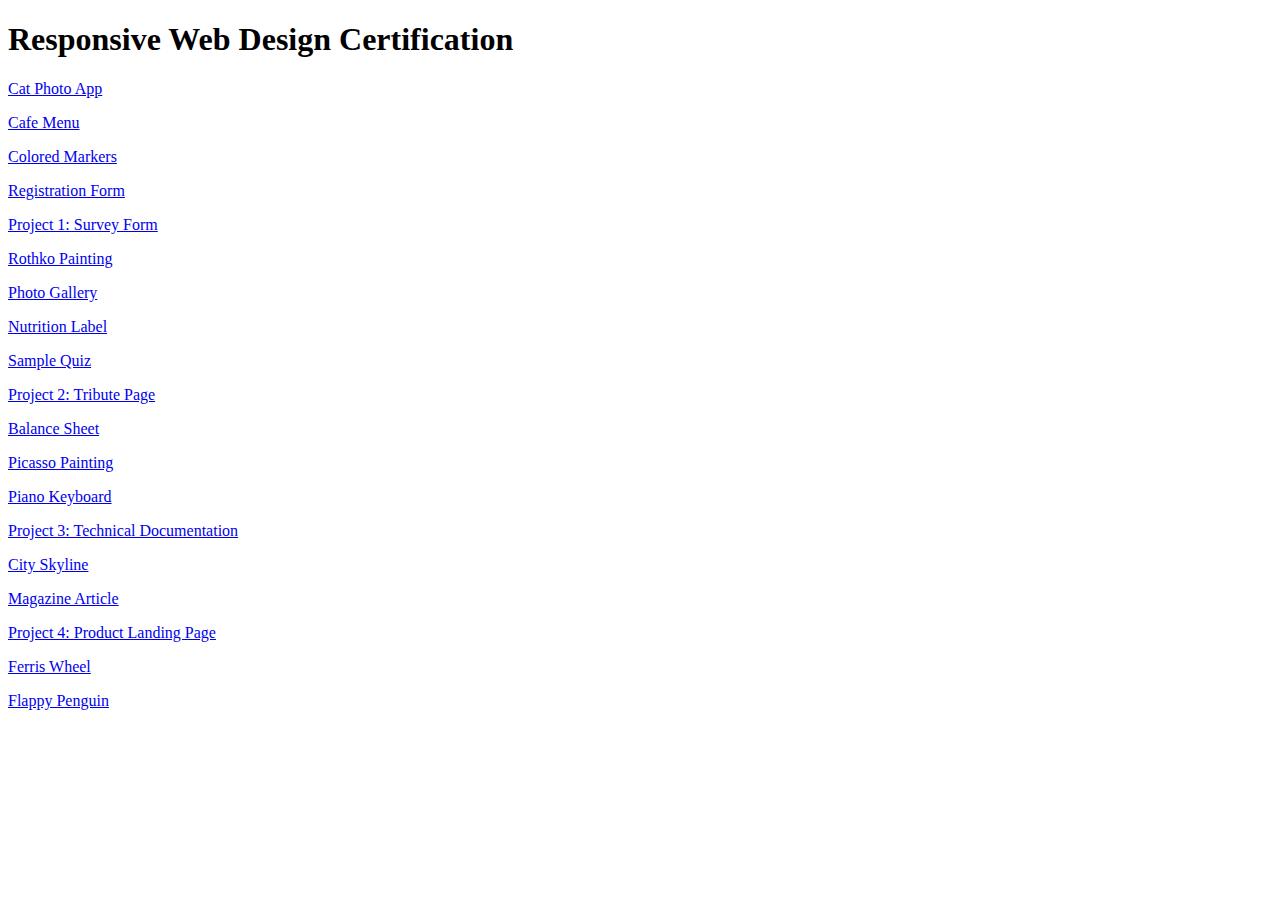
==== index.html @ e385f650 "Add initial portfolio page" ====
<!DOCTYPE html>
<html lang="en">
  <head>
    <title>Philip Reese Portfolio</title>
    <meta charset="utf-8">
    <meta name="viewport" content="width=device-width, initial-scale=1.0">
  </head>
  <body>
    <h1>Responsive Web Design Certification</h1>
    <p><a href="./01-cat-photo-app/index.html">Cat Photo App</a></p>
    <p><a href="./02-cafe-menu/index.html">Cafe Menu</a></p>
    <p><a href="./03-colored-markers/index.html">Colored Markers</a></p>
    <p><a href="./04-registration-form/index.html">Registration Form</a></p>
    <p><a href="./05-project-1-survey-form/index.html">Project 1: Survey Form</a></p>
    <p><a href="./06-rothko-painting/index.html">Rothko Painting</a></p>
    <p><a href="./07-photo-gallery/index.html">Photo Gallery</a></p>
    <p><a href="./08-nutrition-label/index.html">Nutrition Label</a></p>
    <p><a href="./09-sample-quiz/index.html">Sample Quiz</a></p>
    <p><a href="./10-project-2-tribute-page/index.html">Project 2: Tribute Page</a></p>
    <p><a href="./11-balance-sheet/index.html">Balance Sheet</a></p>
    <p><a href="./12-picasso-painting/index.html">Picasso Painting</a></p>
    <p><a href="./13-piano-keyboard/index.html">Piano Keyboard</a></p>
    <p><a href="./14-project-3-technical-documentation/index.html">Project 3: Technical Documentation</a></p>
    <p><a href="./15-city-skyline/index.html">City Skyline</a></p>
    <p><a href="./16-magazine-article/index.html">Magazine Article</a></p>
    <p><a href="./17-project-4-product-landing-page/index.html">Project 4: Product Landing Page</a></p>
    <p><a href="./18-ferris-wheel/index.html">Ferris Wheel</a></p>
    <p><a href="./19-flappy-penguin/index.html">Flappy Penguin</a></p>
  </body>
</html>
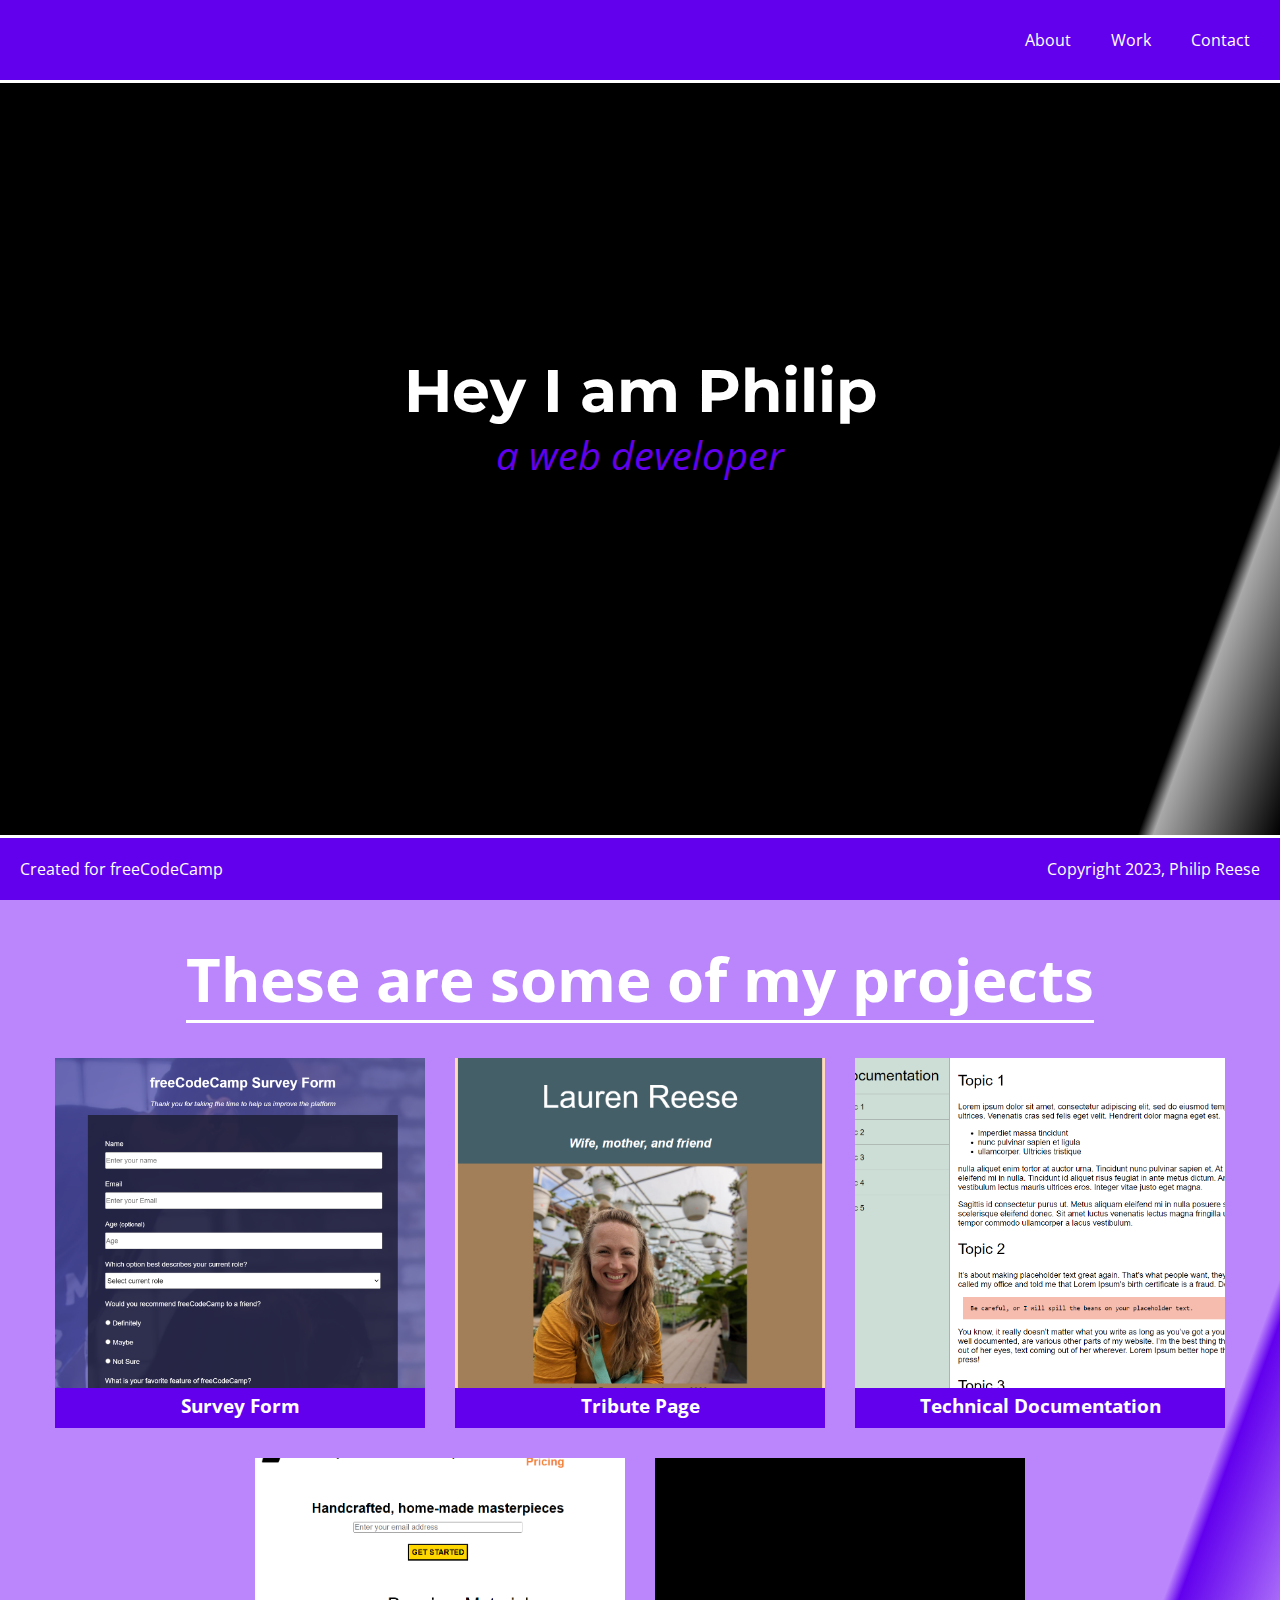
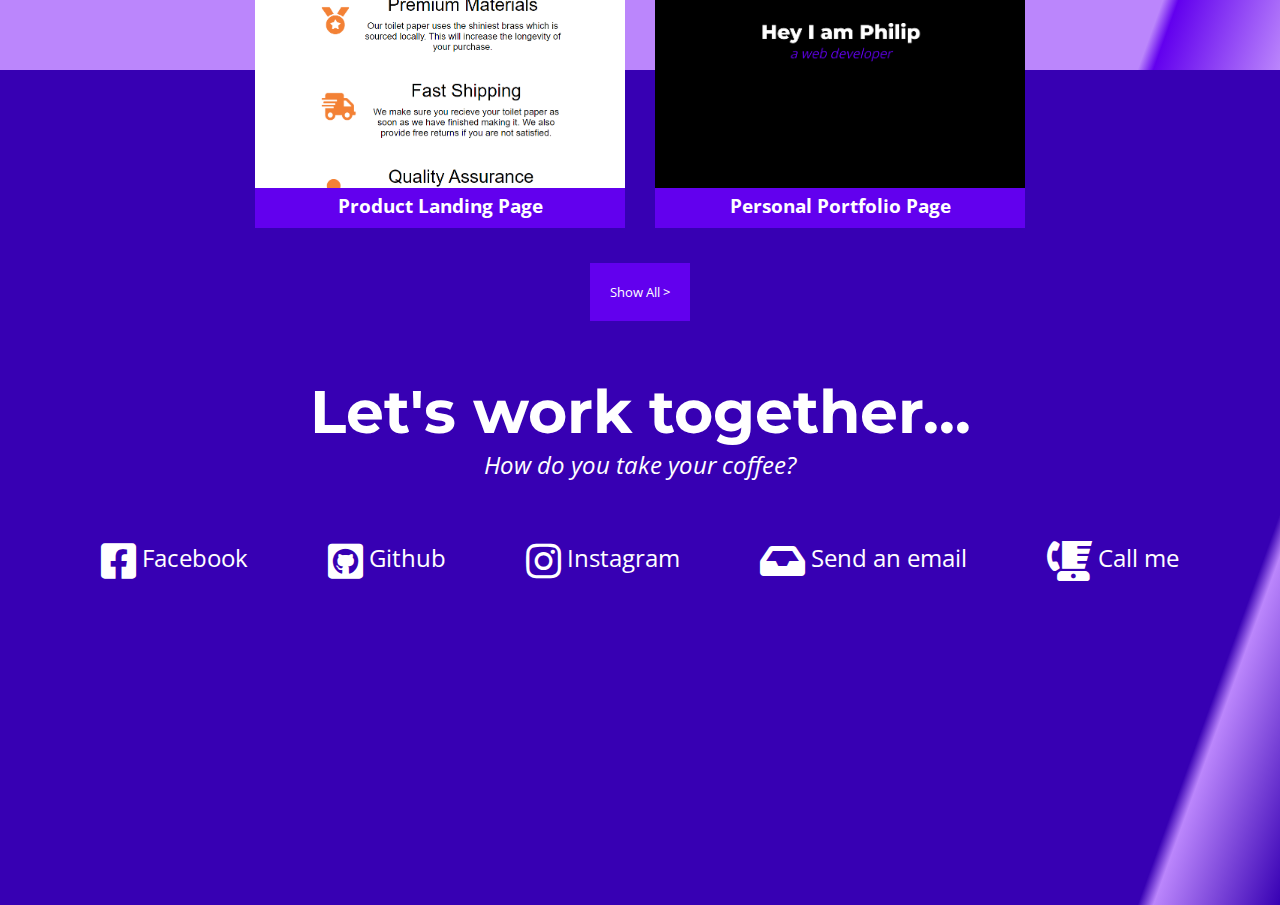
==== commit f34cffcf: "Finish project 5" ====
--- a/index.html
+++ b/index.html
@@ -1,30 +1,76 @@
 <!DOCTYPE html>
 <html lang="en">
-  <head>
-    <title>Philip Reese Portfolio</title>
-    <meta charset="utf-8">
-    <meta name="viewport" content="width=device-width, initial-scale=1.0">
-  </head>
-  <body>
-    <h1>Responsive Web Design Certification</h1>
-    <p><a href="./01-cat-photo-app/index.html">Cat Photo App</a></p>
-    <p><a href="./02-cafe-menu/index.html">Cafe Menu</a></p>
-    <p><a href="./03-colored-markers/index.html">Colored Markers</a></p>
-    <p><a href="./04-registration-form/index.html">Registration Form</a></p>
-    <p><a href="./05-project-1-survey-form/index.html">Project 1: Survey Form</a></p>
-    <p><a href="./06-rothko-painting/index.html">Rothko Painting</a></p>
-    <p><a href="./07-photo-gallery/index.html">Photo Gallery</a></p>
-    <p><a href="./08-nutrition-label/index.html">Nutrition Label</a></p>
-    <p><a href="./09-sample-quiz/index.html">Sample Quiz</a></p>
-    <p><a href="./10-project-2-tribute-page/index.html">Project 2: Tribute Page</a></p>
-    <p><a href="./11-balance-sheet/index.html">Balance Sheet</a></p>
-    <p><a href="./12-picasso-painting/index.html">Picasso Painting</a></p>
-    <p><a href="./13-piano-keyboard/index.html">Piano Keyboard</a></p>
-    <p><a href="./14-project-3-technical-documentation/index.html">Project 3: Technical Documentation</a></p>
-    <p><a href="./15-city-skyline/index.html">City Skyline</a></p>
-    <p><a href="./16-magazine-article/index.html">Magazine Article</a></p>
-    <p><a href="./17-project-4-product-landing-page/index.html">Project 4: Product Landing Page</a></p>
-    <p><a href="./18-ferris-wheel/index.html">Ferris Wheel</a></p>
-    <p><a href="./19-flappy-penguin/index.html">Flappy Penguin</a></p>
-  </body>
+	<head>
+		<title>Philip Reese Portfolio</title>
+		<meta charset="utf-8">
+		<meta name="viewport" content="width=device-width, initial-scale=1.0">
+		<link rel="stylesheet" href=".\20-project-5-portfolio\styles.css">
+		<link rel="stylesheet" href="https://use.fontawesome.com/releases/v5.8.2/css/all.css">
+	</head>
+	<body>
+		<header>
+			<nav id="navbar">
+				<a href="#welcome-section">About</a>
+				<a href="#projects">Work</a>
+				<a href="#contact">Contact</a>
+			</nav>
+		</header>
+		<section id="welcome-section">
+			<h1>Hey I am Philip</h1>
+			<p>a web developer</p>
+		</section>
+		<section id="projects">
+			<h2>These are some of my projects</h2>
+			<div id="project-highlights">
+				<a class="project-tile" href="./05-project-1-survey-form/index.html" target="_blank" >
+					<img src=".\20-project-5-portfolio\images\project1.png" />
+					<h3>Survey Form</h3>
+				</a>
+				<a class="project-tile" href="./10-project-2-tribute-page/index.html" target="_blank" >
+					<img src=".\20-project-5-portfolio\images\project2.png" />
+					<h3>Tribute Page</h3>
+				</a>
+				<a class="project-tile narrow-hidden medium-hidden" href="./14-project-3-technical-documentation/index.html" target="_blank" >
+					<img src=".\20-project-5-portfolio\images\project3.png" />
+					<h3>Technical Documentation</h3>
+				</a>
+				<a class="project-tile narrow-hidden" href="./17-project-4-product-landing-page/index.html" target="_blank" >
+					<img src=".\20-project-5-portfolio\images\project4.png" />
+					<h3>Product Landing Page</h3>
+				</a>
+				<a class="project-tile narrow-hidden" href="./index.html" target="_blank" >
+					<img src=".\20-project-5-portfolio\images\project5.png" />
+					<h3>Personal Portfolio Page</h3>
+				</a>
+			</div>
+			<a href=".\20-project-5-portfolio\full-portfolio.html" target="_blank">
+			<button id="project-button">Show All ></button>
+			</a>
+		</section>
+		<section id="contact">
+			<h1>Let's work together...</h1>
+			<p>How do you take your coffee?</p>
+			<div id="links-box">
+				<a class="link" href="https://www.facebook.com/PhilipReese/" target="_blank" id="profile-link">
+					<i class='fab fa-facebook-square'></i>
+					Facebook</a>
+				<a class="link" href="https://github.com/philipreese" target="_blank">
+					<i class='fab fa-github-square'></i>
+					Github</a>
+				<a class="link" href="https://www.instagram.com/pbreese42/" target="_blank">
+					<i class='fab fa-instagram'></i>
+					Instagram</a>
+				<a class="link" href="philipreese@mail.com">
+					<i class='fa fa-inbox'></i>
+					Send an email</a>
+				<a class="link" href="tel:555-555-5555">
+					<i class='fas fa-blender-phone'></i>
+					Call me</a>
+			</div>
+		</section>	
+		<footer>
+		<p>Created for freeCodeCamp</p>
+		<p>Copyright 2023, Philip Reese</p>
+		</footer>
+	</body>
 </html>